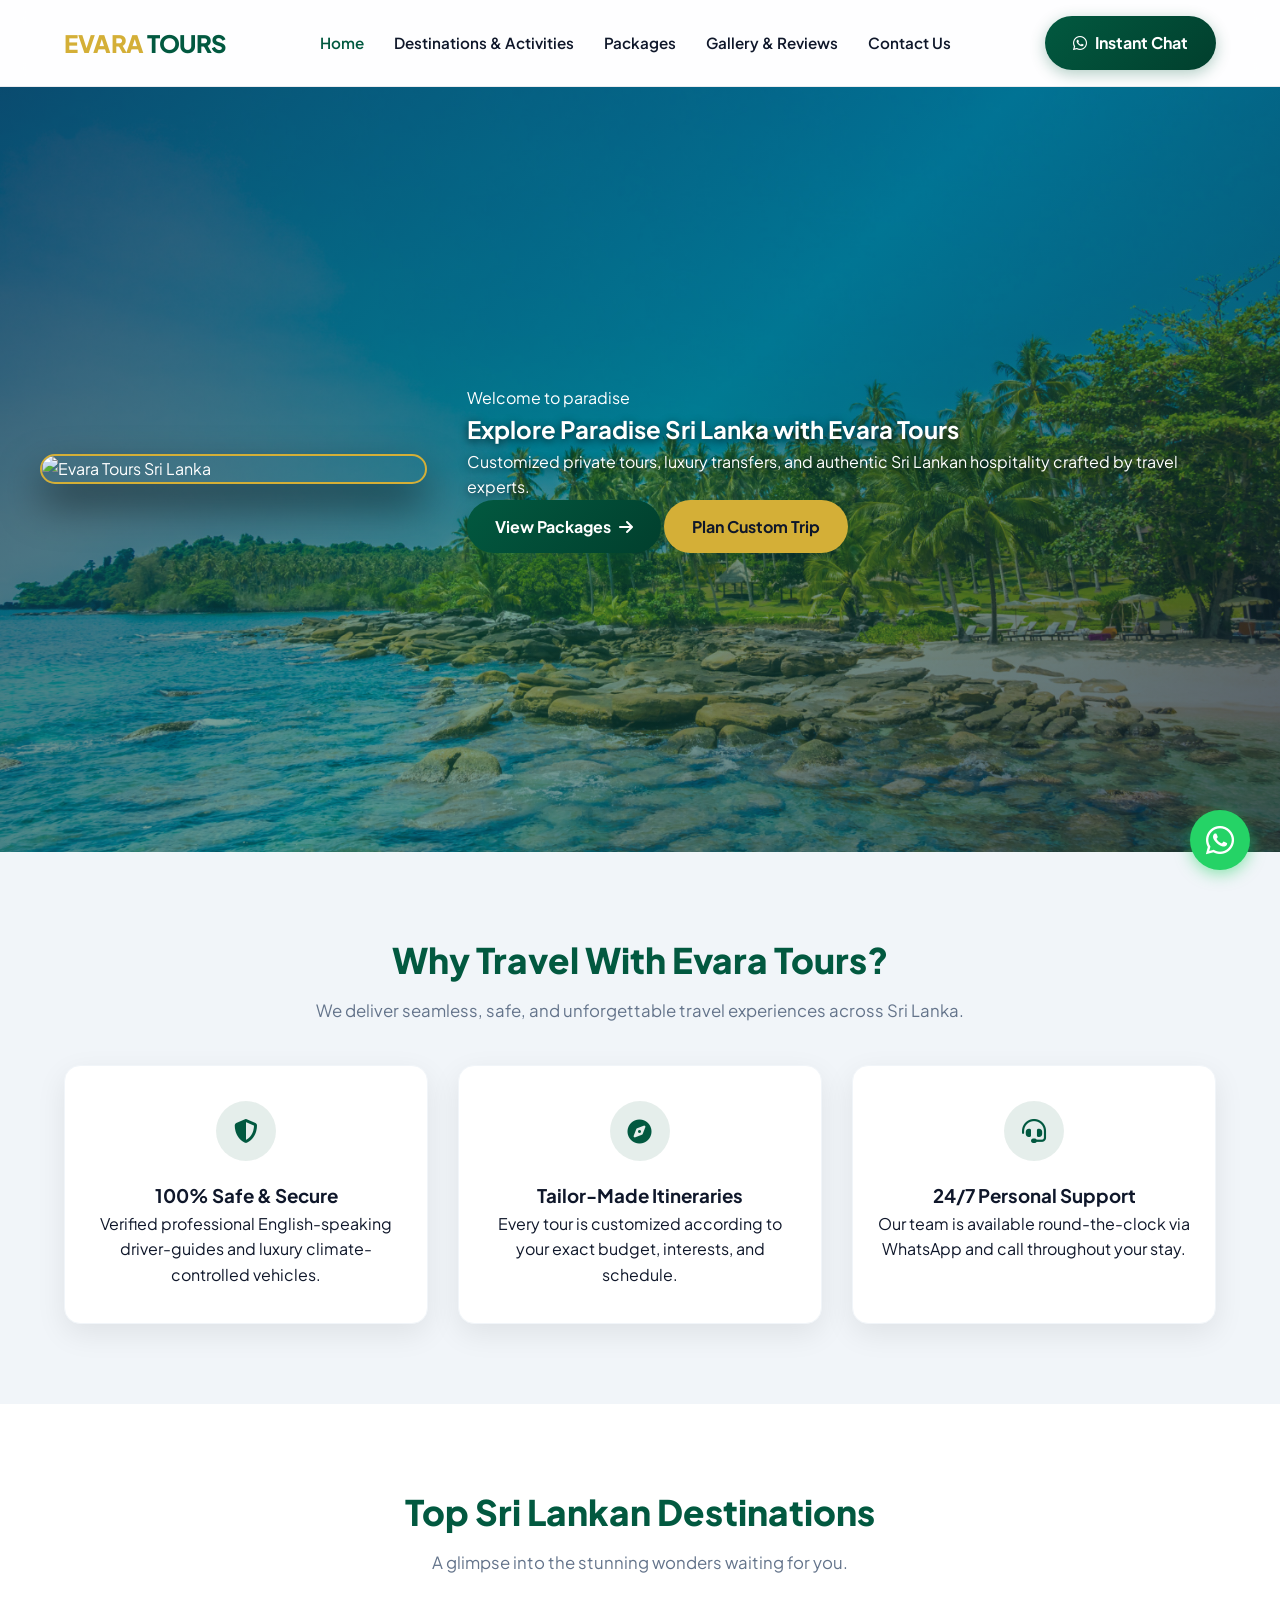
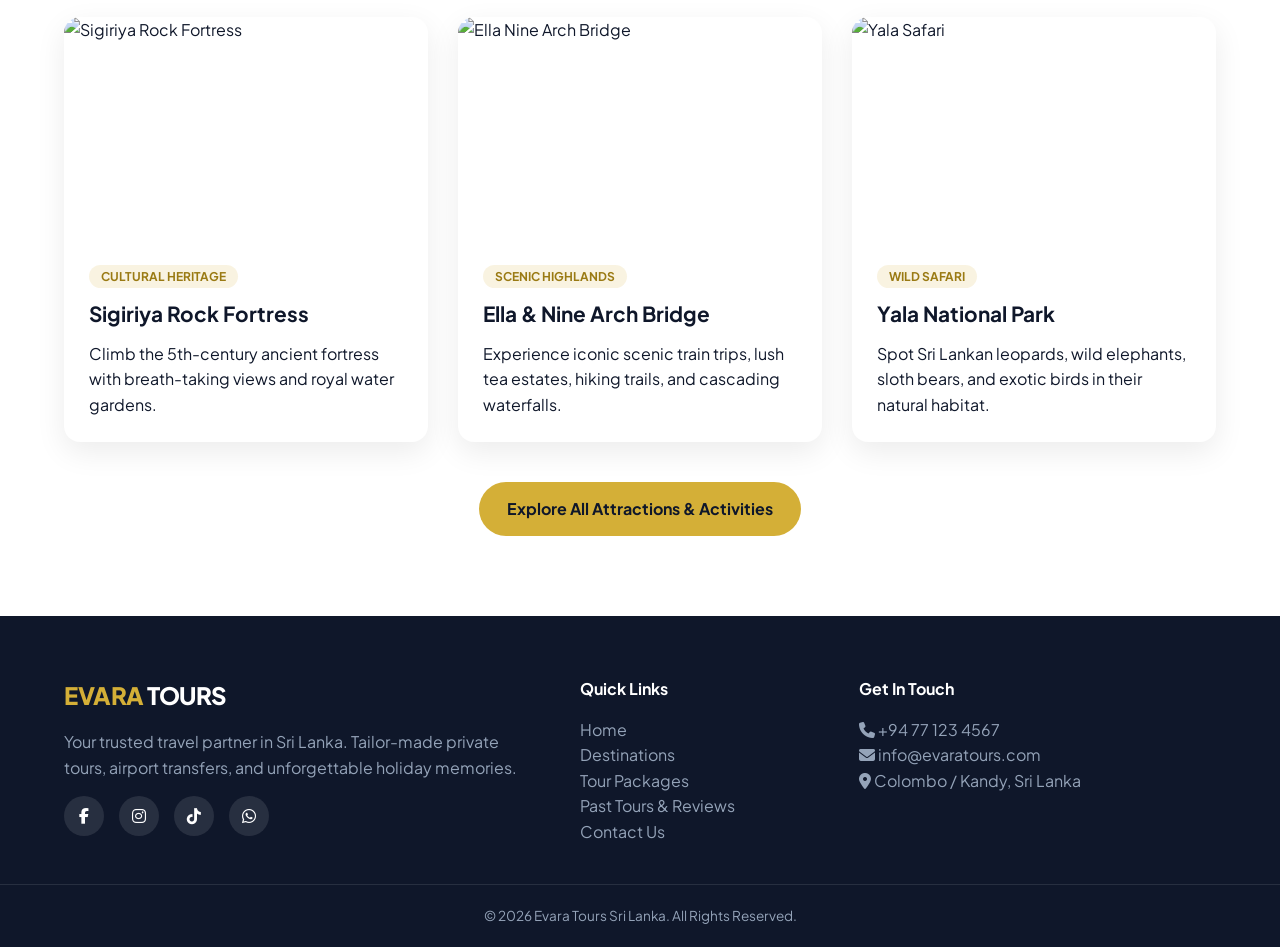
==== index.html @ ba42573e "Update index.html" ====
<!DOCTYPE html>
<html lang="en">
<head>
    <meta charset="UTF-8">
    <meta name="viewport" content="width=device-width, initial-scale=1.0">
    <!-- Meta Security & SEO -->
    <meta name="description" content="Evara Tours - Unforgettable bespoke private tours across Sri Lanka. Experience culture, wildlife, beaches & luxury travel.">
    <meta name="keywords" content="Sri Lanka Tourism, Evara Tours, Sri Lanka Tour Packages, Sigiriya, Ella, Yala Safari">
    <title>Evara Tours | Discover Extraordinary Sri Lanka</title>
    
    <!-- Google Fonts & FontAwesome Icons -->
    <link rel="preconnect" href="https://fonts.googleapis.com">
    <link rel="preconnect" href="https://fonts.gstatic.com" crossorigin>
    <link href="https://fonts.googleapis.com/css2?family=Plus+Jakarta+Sans:wght@300;400;600;700;800&display=swap" rel="stylesheet">
    <link rel="stylesheet" href="https://cdnjs.cloudflare.com/ajax/libs/font-awesome/6.4.0/css/all.min.css">
    <link rel="stylesheet" href="css/style.css">
</head>
<body>

    <!-- Header / Navigation Bar -->
    <header class="navbar">
        <div class="container nav-container">
            <a href="index.html" class="logo">
                <span class="logo-accent">EVARA</span> TOURS
            </a>
            <nav>
                <ul class="nav-menu" id="navMenu">
                    <li><a href="index.html" class="active">Home</a></li>
                    <li><a href="destinations.html">Destinations & Activities</a></li>
                    <li><a href="packages.html">Packages</a></li>
                    <li><a href="gallery.html">Gallery & Reviews</a></li>
                    <li><a href="contact.html">Contact Us</a></li>
                </ul>
            </nav>
            <a href="https://wa.me/94771234567?text=Hello%20Evara%20Tours!%20I'd%20like%20to%20plan%20a%20trip%20to%20Sri%20Lanka." target="_blank" rel="noopener noreferrer" class="btn-primary nav-btn">
                <i class="fa-brands fa-whatsapp"></i> Instant Chat
            </a>
            <div class="hamburger" id="hamburger">
                <i class="fa-solid fa-bars"></i>
            </div>
        </div>
    </header>

    <!-- Hero Section -->
    <section class="hero">
        <!-- Layer 1: Beach Background Image -->
        <div class="hero-bg"></div>
    
        <!-- Layer 2: Dark Green Shade / Overlay (Background එක උඩ විතරක් වැටේ) -->
        <div class="hero-overlay"></div>
    
        <!-- Layer 3: Foreground Content (Agency Image + Text + Buttons) -->
        <div class="container hero-container">
            <div class="hero-grid">
                
                <!-- Left: Agency Photo (1/3 Width) -->
                <div class="hero-image-wrapper">
                    <img src="images/agency-hero.jpg" alt="Evara Tours Sri Lanka" class="hero-agency-img">
                </div>
    
                <!-- Right: Text & Buttons (2/3 Width) -->
                <div class="hero-content">
                    <span class="hero-badge">Welcome to paradise</span>
                    <h1>Explore Paradise Sri Lanka with <span class="highlight">Evara Tours</span></h1>
                    <p>Customized private tours, luxury transfers, and authentic Sri Lankan hospitality crafted by travel experts.</p>
                    <div class="hero-buttons">
                        <a href="packages.html" class="btn-primary">View Packages <i class="fa-solid fa-arrow-right"></i></a>
                        <a href="contact.html" class="btn-secondary">Plan Custom Trip</a>
                    </div>
                </div>
    
            </div>
        </div>
    </section>

    <!-- Why Choose Us -->
    <section class="features section-padding">
        <div class="container">
            <div class="section-title text-center">
                <h2>Why Travel With Evara Tours?</h2>
                <p>We deliver seamless, safe, and unforgettable travel experiences across Sri Lanka.</p>
            </div>
            <div class="grid grid-3">
                <div class="feature-card">
                    <div class="icon-wrapper"><i class="fa-solid fa-shield-halved"></i></div>
                    <h3>100% Safe & Secure</h3>
                    <p>Verified professional English-speaking driver-guides and luxury climate-controlled vehicles.</p>
                </div>
                <div class="feature-card">
                    <div class="icon-wrapper"><i class="fa-solid fa-compass"></i></div>
                    <h3>Tailor-Made Itineraries</h3>
                    <p>Every tour is customized according to your exact budget, interests, and schedule.</p>
                </div>
                <div class="feature-card">
                    <div class="icon-wrapper"><i class="fa-solid fa-headset"></i></div>
                    <h3>24/7 Personal Support</h3>
                    <p>Our team is available round-the-clock via WhatsApp and call throughout your stay.</p>
                </div>
            </div>
        </div>
    </section>

    <!-- Popular Highlights Teaser -->
    <section class="destinations-teaser section-padding bg-light">
        <div class="container">
            <div class="section-title text-center">
                <h2>Top Sri Lankan Destinations</h2>
                <p>A glimpse into the stunning wonders waiting for you.</p>
            </div>
            <div class="grid grid-3">
                <!-- Card 1 -->
                <div class="card">
                    <div class="card-img">
                        <img src="https://cdn.kimkim.com/files/a/content_articles/featured_photos/5e1494499ab5ea489b88656adda282243e052869/medium-7905105820de0123d2684e4a908330ac.jpg" alt="Sigiriya Rock Fortress" loading="lazy">
                    </div>
                    <div class="card-body">
                        <span class="tag">Cultural Heritage</span>
                        <h3>Sigiriya Rock Fortress</h3>
                        <p>Climb the 5th-century ancient fortress with breath-taking views and royal water gardens.</p>
                    </div>
                </div>
                <!-- Card 2 -->
                <div class="card">
                    <div class="card-img">
                        <img src="https://upload.wikimedia.org/wikipedia/commons/f/f6/The_Nine_Arches_Bridge.jpg" alt="Ella Nine Arch Bridge" loading="lazy">
                    </div>
                    <div class="card-body">
                        <span class="tag">Scenic Highlands</span>
                        <h3>Ella & Nine Arch Bridge</h3>
                        <p>Experience iconic scenic train trips, lush tea estates, hiking trails, and cascading waterfalls.</p>
                    </div>
                </div>
                <!-- Card 3 -->
                <div class="card">
                    <div class="card-img">
                        <img src="https://cdn.getyourguide.com/image/format=auto%2Cfit=crop%2Cgravity=auto%2Cquality=60%2Cwidth=400%2Cheight=265%2Cdpr=2/tour_img/96591ec77008733632f2a4f50c0f4fbc14289cd26b9b49c9d337cbd7ab3c6538.jpeg" alt="Yala Safari" loading="lazy">
                    </div>
                    <div class="card-body">
                        <span class="tag">Wild Safari</span>
                        <h3>Yala National Park</h3>
                        <p>Spot Sri Lankan leopards, wild elephants, sloth bears, and exotic birds in their natural habitat.</p>
                    </div>
                </div>
            </div>
            <div class="text-center margin-top-lg">
                <a href="destinations.html" class="btn-secondary">Explore All Attractions & Activities</a>
            </div>
        </div>
    </section>

    <!-- Floating WhatsApp Action Button -->
    <a href="https://wa.me/94771234567?text=Hi%20Evara%20Tours!%20I'm%20visiting%20your%20website%20and%20would%20like%20more%20information." class="whatsapp-float" target="_blank" rel="noopener noreferrer" aria-label="Contact us on WhatsApp">
        <i class="fa-brands fa-whatsapp"></i>
    </a>

    <!-- Footer -->
    <footer class="footer">
        <div class="container footer-grid">
            <div class="footer-about">
                <h3 class="logo"><span class="logo-accent">EVARA</span> TOURS</h3>
                <p>Your trusted travel partner in Sri Lanka. Tailor-made private tours, airport transfers, and unforgettable holiday memories.</p>
                <div class="social-links">
                    <!-- CHANGE YOUR SOCIAL LINKS HERE -->
                    <a href="https://facebook.com/evaratours" target="_blank" rel="noopener noreferrer" aria-label="Facebook"><i class="fa-brands fa-facebook-f"></i></a>
                    <a href="https://instagram.com/evaratours" target="_blank" rel="noopener noreferrer" aria-label="Instagram"><i class="fa-brands fa-instagram"></i></a>
                    <a href="https://tiktok.com/@evaratours" target="_blank" rel="noopener noreferrer" aria-label="TikTok"><i class="fa-brands fa-tiktok"></i></a>
                    <a href="https://wa.me/94771234567" target="_blank" rel="noopener noreferrer" aria-label="WhatsApp"><i class="fa-brands fa-whatsapp"></i></a>
                </div>
            </div>
            <div class="footer-links">
                <h4>Quick Links</h4>
                <ul>
                    <li><a href="index.html">Home</a></li>
                    <li><a href="destinations.html">Destinations</a></li>
                    <li><a href="packages.html">Tour Packages</a></li>
                    <li><a href="gallery.html">Past Tours & Reviews</a></li>
                    <li><a href="contact.html">Contact Us</a></li>
                </ul>
            </div>
            <div class="footer-contact">
                <h4>Get In Touch</h4>
                <p><i class="fa-solid fa-phone"></i> +94 77 123 4567</p>
                <p><i class="fa-solid fa-envelope"></i> info@evaratours.com</p>
                <p><i class="fa-solid fa-location-dot"></i> Colombo / Kandy, Sri Lanka</p>
            </div>
        </div>
        <div class="footer-bottom text-center">
            <p>&copy; 2026 Evara Tours Sri Lanka. All Rights Reserved.</p>
        </div>
    </footer>

    <script src="js/script.js"></script>
</body>
</html>
---- css/style.css ----
/* ==========================================================================
   EVARA TOURS - MODERN RESPONSIVE STYLESHEET
   Security & Best Practice Compliant | Glassmorphic Luxury Theme
   ========================================================================== */

:root {
    --primary: #025940;      /* Deep Emerald Green */
    --primary-hover: #013f2d;
    --gold: #d4af37;         /* Luxury Ceylon Gold */
    --gold-hover: #b89528;
    --dark: #0f172a;         /* Deep Slate Dark */
    --light: #f8fafc;        /* Soft Off-White */
    --gray: #64748b;         /* Muted Gray */
    --white: #ffffff;
    --shadow: 0 10px 30px rgba(0, 0, 0, 0.08);
    --border-radius: 16px;
    --transition: all 0.3s cubic-bezier(0.25, 0.8, 0.25, 1);
}

/* Reset & Base Styles */
* {
    margin: 0;
    padding: 0;
    box-sizing: border-box;
    font-family: 'Plus Jakarta Sans', sans-serif;
}

body {
    background-color: #f1f5f9;
    color: var(--dark);
    line-height: 1.6;
    overflow-x: hidden;
}

a {
    text-decoration: none;
    color: inherit;
    transition: var(--transition);
}

ul {
    list-style: none;
}

img {
    max-width: 100%;
    height: auto;
    display: block;
    object-fit: cover;
}

.container {
    width: 90%;
    max-width: 1200px;
    margin: 0 auto;
}

.section-padding {
    padding: 80px 0;
}

.bg-light {
    background-color: var(--white);
}

.text-center { text-align: center; }
.margin-top-lg { margin-top: 40px; }
.text-gold { color: var(--gold); }

/* Typography & Titles */
.section-title h2 {
    font-size: 2.2rem;
    font-weight: 800;
    color: var(--primary);
    margin-bottom: 10px;
}

.section-title p {
    color: var(--gray);
    font-size: 1.05rem;
    margin-bottom: 40px;
}

/* Buttons */
.btn-primary {
    display: inline-flex;
    align-items: center;
    gap: 8px;
    background: linear-gradient(135deg, var(--primary), var(--primary-hover));
    color: var(--white);
    padding: 14px 28px;
    border-radius: 50px;
    font-weight: 700;
    box-shadow: 0 4px 15px rgba(2, 89, 64, 0.3);
    border: none;
    cursor: pointer;
}

.btn-primary:hover {
    transform: translateY(-2px);
    box-shadow: 0 8px 25px rgba(2, 89, 64, 0.4);
}

.btn-secondary {
    display: inline-flex;
    align-items: center;
    gap: 8px;
    background: var(--gold);
    color: var(--dark);
    padding: 14px 28px;
    border-radius: 50px;
    font-weight: 700;
}

.btn-secondary:hover {
    background: var(--gold-hover);
    transform: translateY(-2px);
}

.full-width {
    width: 100%;
    justify-content: center;
}

/* Header & Glassmorphic Navbar */
.navbar {
    position: sticky;
    top: 0;
    z-index: 1000;
    background: rgba(255, 255, 255, 0.9);
    backdrop-filter: blur(12px);
    border-bottom: 1px solid rgba(229, 231, 235, 0.8);
    padding: 16px 0;
}

.nav-container {
    display: flex;
    justify-content: space-between;
    align-items: center;
}

.logo {
    font-size: 1.5rem;
    font-weight: 800;
    letter-spacing: -0.5px;
    color: var(--primary);
}

.logo-accent {
    color: var(--gold);
}

.nav-menu {
    display: flex;
    gap: 30px;
}

.nav-menu a {
    font-weight: 600;
    color: var(--dark);
    font-size: 0.95rem;
}

.nav-menu a:hover,
.nav-menu a.active {
    color: var(--primary);
}

.hamburger {
    display: none;
    font-size: 1.5rem;
    cursor: pointer;
}

/* Hero Section */
.hero {
    position: relative;
    
    /* 🏖️ Beach Image එක උඩින් විතරක් Shade එක වැටෙන සේ Direct CSS Blend කිරීම: */
    background-image: 
        linear-gradient(
            135deg, 
            rgba(15, 23, 42, 0.65) 0%, 
            rgba(2, 89, 64, 0.50) 50%, 
            rgba(15, 23, 42, 0.70) 100%
        ), 
        url('../images/beach-bg.jpg');
    
    background-position: center center;
    background-size: cover;
    background-repeat: no-repeat;

    min-height: 85vh;
    display: flex;
    align-items: center;
    color: var(--white);
    padding: 60px 0;
    overflow: hidden;
}

/* කලින් තිබුනු Extra overlay div එක මගහැරීමට (Hide කිරීමට): */
.hero-overlay {
    display: none;
}

/* Front Content strictly on top */
.hero-container {
    position: relative;
    z-index: 10;
    width: 100%;
}

/* Background එක Clear නිසා Text එකත් 100% පැහැදිලිව පෙනීමට Text Shadow එකක් */
.hero-content h1, 
.hero-content p {
    text-shadow: 0 2px 8px rgba(0, 0, 0, 0.7);
}

/* 1/3 (Left Image) + 2/3 (Right Text) Grid Layout */
.hero-grid {
    display: grid;
    grid-template-columns: 1fr 2fr; /* Left 1/3 Part, Right 2/3 Parts */
    gap: 40px;
    align-items: center;
}

/* Left Image Box Styling */
.hero-image-wrapper {
    width: 100%;
    height: 100%;
    display: flex;
    align-items: center;
    justify-content: center;
}

.hero-agency-img {
    width: 100%;
    max-height: 480px;
    object-fit: cover;
    border-radius: var(--border-radius);
    border: 2px solid var(--gold); /* Ceylon Gold border */
    box-shadow: 0 20px 40px rgba(0, 0, 0, 0.5);
    transition: var(--transition);
}

.hero-agency-img:hover {
    transform: translateY(-5px);
    box-shadow: 0 25px 50px rgba(212, 175, 55, 0.4);
}

/* Right Content Adjustments */
.hero-content {
    max-width: 100%;
}

/* Mobile & Tablet Responsive Layout */
@media (max-width: 992px) {
    .hero-grid {
        grid-template-columns: 1fr;
        text-align: center;
        gap: 30px;
    }

    .hero-image-wrapper {
        max-height: 350px;
    }

    .hero-buttons {
        justify-content: center;
    }
}


/* Page Header Banner for Inner Pages */
.page-header {
    background: linear-gradient(135deg, var(--primary), var(--dark));
    color: var(--white);
    padding: 60px 0;
    text-align: center;
}

.page-header h1 {
    font-size: 2.5rem;
    font-weight: 800;
}

/* Grids */
.grid { display: grid; gap: 30px; }
.grid-2 { grid-template-columns: repeat(2, 1fr); }
.grid-3 { grid-template-columns: repeat(3, 1fr); }

/* Feature Cards */
.feature-card {
    background: var(--white);
    padding: 35px 25px;
    border-radius: var(--border-radius);
    box-shadow: var(--shadow);
    text-align: center;
    border: 1px solid #f1f5f9;
}

.icon-wrapper {
    width: 60px;
    height: 60px;
    background: rgba(2, 89, 64, 0.1);
    color: var(--primary);
    border-radius: 50%;
    display: flex;
    align-items: center;
    justify-content: center;
    font-size: 1.5rem;
    margin: 0 auto 20px;
}

/* Cards (Destinations) */
.card {
    background: var(--white);
    border-radius: var(--border-radius);
    overflow: hidden;
    box-shadow: var(--shadow);
    transition: var(--transition);
}

.card:hover {
    transform: translateY(-8px);
}

.card-img {
    height: 220px;
    overflow: hidden;
}

.card-img img {
    width: 100%;
    height: 100%;
    transition: var(--transition);
}

.card:hover .card-img img {
    transform: scale(1.08);
}

.card-body {
    padding: 25px;
}

.tag {
    background: rgba(212, 175, 55, 0.15);
    color: #9a7a13;
    font-size: 0.75rem;
    font-weight: 700;
    padding: 4px 12px;
    border-radius: 20px;
    text-transform: uppercase;
}

.card-body h3 {
    font-size: 1.3rem;
    margin: 10px 0;
}

/* Destination Detail Cards */
.destination-detail-card {
    background: var(--white);
    border-radius: var(--border-radius);
    overflow: hidden;
    box-shadow: var(--shadow);
    display: flex;
    flex-direction: column;
}

.destination-detail-card img {
    height: 240px;
    width: 100%;
}

.destination-detail-card .content {
    padding: 25px;
}

.destination-detail-card .badge {
    display: inline-block;
    margin-top: 15px;
    font-size: 0.85rem;
    color: var(--gray);
    font-weight: 600;
}

/* Activity Cards */
.activity-card {
    background: var(--white);
    padding: 30px;
    border-radius: var(--border-radius);
    box-shadow: var(--shadow);
}

.activity-icon {
    font-size: 2rem;
    color: var(--gold);
    margin-bottom: 15px;
}

/* Packages */
.package-card {
    background: var(--white);
    border-radius: var(--border-radius);
    box-shadow: var(--shadow);
    padding: 35px 25px;
    position: relative;
    border: 1px solid #e2e8f0;
}

.package-card.featured {
    border: 2px solid var(--gold);
    transform: scale(1.03);
}

.featured-badge {
    position: absolute;
    top: -15px;
    right: 20px;
    background: var(--gold);
    color: var(--dark);
    font-size: 0.75rem;
    font-weight: 800;
    padding: 4px 12px;
    border-radius: 20px;
    text-transform: uppercase;
}

.package-header .duration {
    color: var(--gray);
    font-size: 0.85rem;
    font-weight: 700;
    text-transform: uppercase;
}

.package-header h3 {
    font-size: 1.4rem;
    margin: 5px 0;
}

.package-body ul {
    margin: 25px 0;
}

.package-body li {
    margin-bottom: 12px;
    font-size: 0.95rem;
    display: flex;
    gap: 10px;
    align-items: center;
}

/* Gallery & Reviews */
.gallery-grid .gallery-item {
    position: relative;
    border-radius: var(--border-radius);
    overflow: hidden;
    height: 250px;
}

.gallery-item img {
    width: 100%;
    height: 100%;
}

.gallery-item .overlay {
    position: absolute;
    bottom: 0; left: 0; right: 0;
    background: linear-gradient(transparent, rgba(0,0,0,0.8));
    color: var(--white);
    padding: 20px;
    font-weight: 600;
    opacity: 0;
    transition: var(--transition);
}

.gallery-item:hover .overlay {
    opacity: 1;
}

.review-card {
    background: var(--white);
    padding: 30px;
    border-radius: var(--border-radius);
    box-shadow: var(--shadow);
}

.stars { color: var(--gold); font-size: 1.2rem; margin-bottom: 15px; }
.review-text { font-style: italic; color: var(--gray); margin-bottom: 20px; }
.reviewer h4 { font-size: 1rem; color: var(--primary); }
.reviewer span { font-size: 0.85rem; color: var(--gray); }

/* Contact Section */
.contact-method-card {
    display: flex;
    gap: 20px;
    align-items: center;
    background: var(--white);
    padding: 20px;
    border-radius: var(--border-radius);
    box-shadow: var(--shadow);
    margin-bottom: 20px;
}

.contact-method-card i { font-size: 2.2rem; }
.contact-method-card .text-success { color: #25D366; }
.contact-method-card .text-primary { color: var(--primary); }

.contact-form-card {
    background: var(--white);
    padding: 40px;
    border-radius: var(--border-radius);
    box-shadow: var(--shadow);
}

.form-group {
    margin-bottom: 20px;
}

.form-group label {
    display: block;
    font-weight: 600;
    margin-bottom: 8px;
    font-size: 0.9rem;
}

.form-group input,
.form-group textarea {
    width: 100%;
    padding: 12px 16px;
    border: 1px solid #cbd5e1;
    border-radius: 8px;
    font-size: 0.95rem;
    outline: none;
}

.form-group input:focus,
.form-group textarea:focus {
    border-color: var(--primary);
}

/* Floating WhatsApp Button */
.whatsapp-float {
    position: fixed;
    bottom: 30px;
    right: 30px;
    background-color: #25D366;
    color: white;
    width: 60px;
    height: 60px;
    border-radius: 50%;
    display: flex;
    align-items: center;
    justify-content: center;
    font-size: 32px;
    box-shadow: 0 4px 15px rgba(37, 211, 102, 0.5);
    z-index: 2000;
    transition: var(--transition);
}

.whatsapp-float:hover {
    transform: scale(1.1);
}

/* Footer */
.footer {
    background: var(--dark);
    color: #94a3b8;
    padding: 60px 0 20px;
}

.footer-grid {
    display: grid;
    grid-template-columns: 2fr 1fr 1.5fr;
    gap: 40px;
    margin-bottom: 40px;
}

.footer h3, .footer h4 { color: var(--white); margin-bottom: 15px; }

.footer-links a:hover { color: var(--gold); }

.social-links {
    display: flex;
    gap: 15px;
    margin-top: 15px;
}

.social-links a {
    width: 40px;
    height: 40px;
    background: rgba(255, 255, 255, 0.1);
    color: var(--white);
    border-radius: 50%;
    display: flex;
    align-items: center;
    justify-content: center;
}

.social-links a:hover {
    background: var(--gold);
    color: var(--dark);
}

.footer-bottom {
    border-top: 1px solid rgba(255, 255, 255, 0.1);
    padding-top: 20px;
    font-size: 0.85rem;
}

/* Responsive Styles for Mobile */
@media (max-width: 992px) {
    .grid-3 { grid-template-columns: repeat(2, 1fr); }
    .footer-grid { grid-template-columns: 1fr; }
}

@media (max-width: 768px) {
    .grid-2, .grid-3 { grid-template-columns: 1fr; }
    .nav-menu {
        position: fixed;
        top: 70px;
        left: -100%;
        width: 100%;
        height: calc(100vh - 70px);
        background: var(--white);
        flex-direction: column;
        padding: 40px;
        transition: var(--transition);
    }
    .nav-menu.active { left: 0; }
    .hamburger { display: block; }
    .nav-btn { display: none; }
    .hero h1 { font-size: 2.2rem; }
}
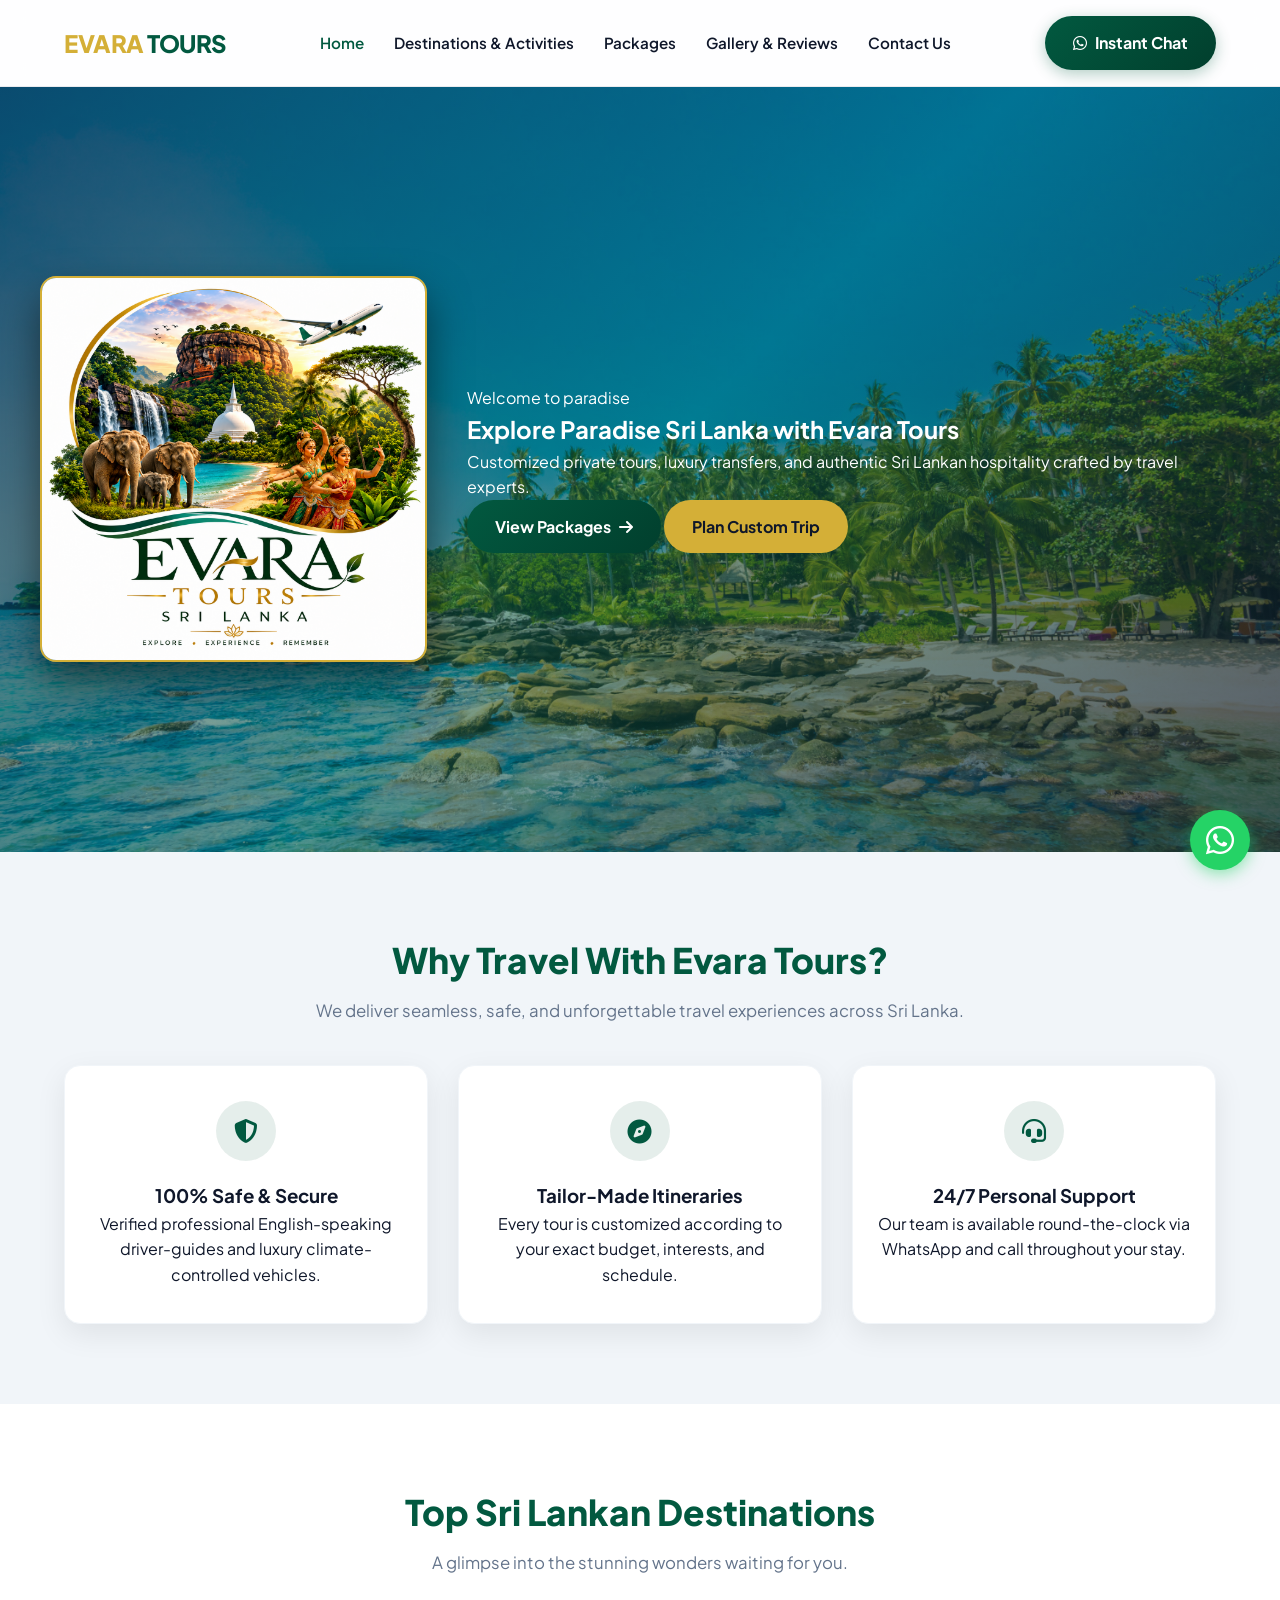
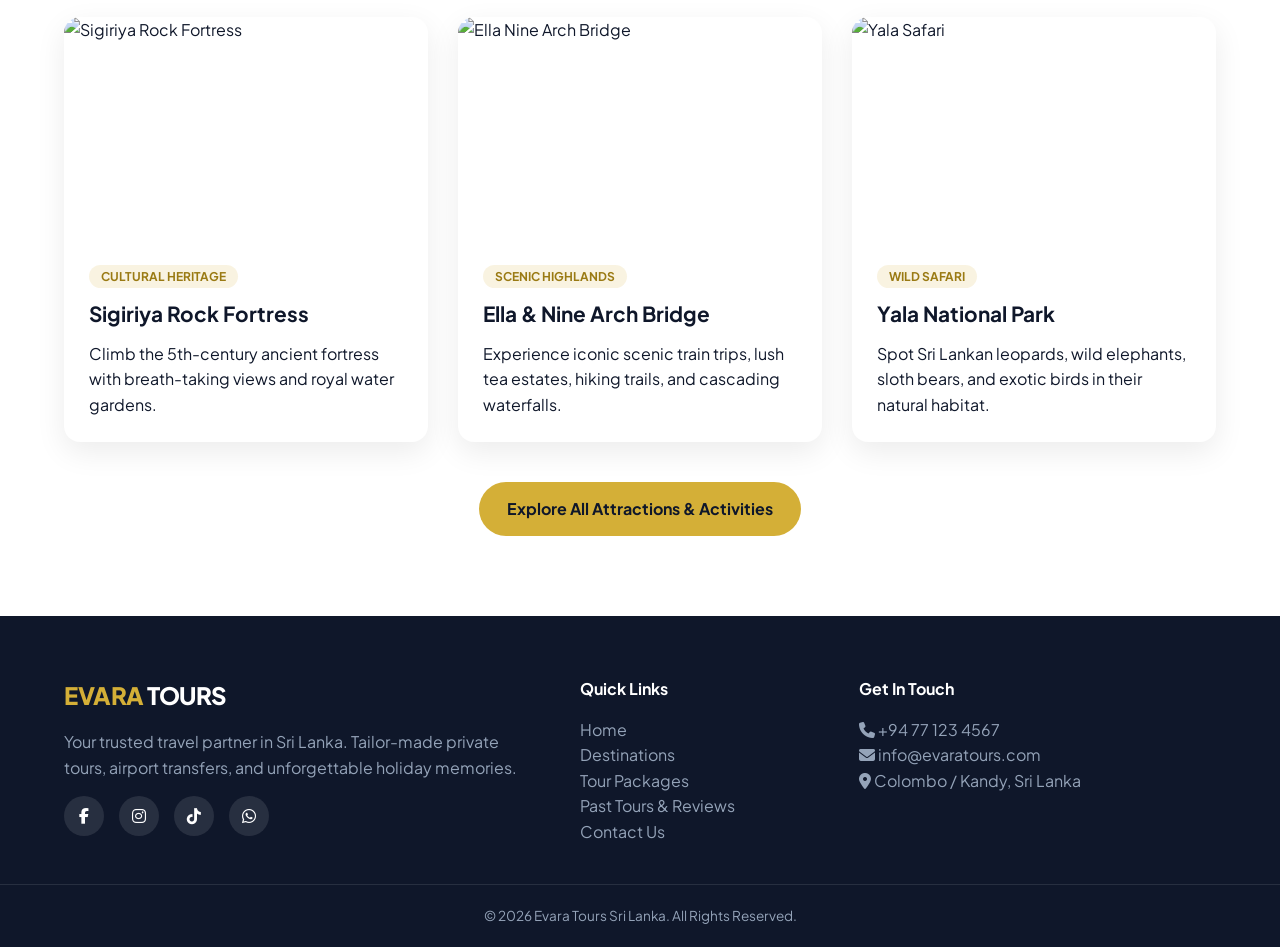
==== commit bd22a157: "Update index.html" ====
--- a/index.html
+++ b/index.html
@@ -55,7 +55,7 @@
                 
                 <!-- Left: Agency Photo (1/3 Width) -->
                 <div class="hero-image-wrapper">
-                    <img src="images/agency-hero.jpg" alt="Evara Tours Sri Lanka" class="hero-agency-img">
+                    <img src="images/agency-hero.png" alt="Evara Tours Sri Lanka" class="hero-agency-img">
                 </div>
     
                 <!-- Right: Text & Buttons (2/3 Width) -->
--- a/css/style.css
+++ b/css/style.css
@@ -175,56 +175,58 @@
 /* Hero Section */
 .hero {
     position: relative;
-    
-    /* 🏖️ Beach Image එක උඩින් විතරක් Shade එක වැටෙන සේ Direct CSS Blend කිරීම: */
-    background-image: 
-        linear-gradient(
-            135deg, 
-            rgba(15, 23, 42, 0.65) 0%, 
-            rgba(2, 89, 64, 0.50) 50%, 
-            rgba(15, 23, 42, 0.70) 100%
-        ), 
-        url('../images/beach-bg.jpg');
-    
+    min-height: 85vh;
+    display: flex;
+    align-items: center;
+    color: var(--white);
+    padding: 60px 0;
+    overflow: hidden;
+    background-color: #0f172a; /* Fallback background */
+}
+
+/* Layer 1: Beach Background Image (z-index: 1) */
+.hero-bg {
+    position: absolute;
+    top: 0; left: 0;
+    width: 100%; height: 100%;
+    background-image: url('../images/beach-bg.jpg');
     background-position: center center;
     background-size: cover;
     background-repeat: no-repeat;
-
-    min-height: 85vh;
-    display: flex;
-    align-items: center;
-    color: var(--white);
-    padding: 60px 0;
-    overflow: hidden;
-}
-
-/* කලින් තිබුනු Extra overlay div එක මගහැරීමට (Hide කිරීමට): */
+    z-index: 1; /* යටම Layer එක */
+}
+
+/* Layer 2: Green Shade Overlay (z-index: 2 - Beach Image එක උඩ විතරක් වැටේ) */
 .hero-overlay {
-    display: none;
-}
-
-/* Front Content strictly on top */
+    position: absolute;
+    top: 0; left: 0;
+    width: 100%; height: 100%;
+    /* Dark Slate (#0f172a) and Deep Emerald Green (#025940) Transparent Shade */
+    background: linear-gradient(
+        135deg, 
+        rgba(15, 23, 42, 0.65) 0%, 
+        rgba(2, 89, 64, 0.50) 50%, 
+        rgba(15, 23, 42, 0.70) 100%
+    );
+    z-index: 2; /* මැද Layer එක */
+    pointer-events: none;
+}
+
+/* Layer 3: Main Foreground Content (z-index: 10 - උඩම Layer එක) */
 .hero-container {
     position: relative;
-    z-index: 10;
-    width: 100%;
-}
-
-/* Background එක Clear නිසා Text එකත් 100% පැහැදිලිව පෙනීමට Text Shadow එකක් */
-.hero-content h1, 
-.hero-content p {
-    text-shadow: 0 2px 8px rgba(0, 0, 0, 0.7);
-}
-
-/* 1/3 (Left Image) + 2/3 (Right Text) Grid Layout */
+    z-index: 10; /* Shade එකට උඩින් 100% Bright එකට Display වේ */
+    width: 100%;
+}
+
+/* 1/3 (Left Image) + 2/3 (Right Text) Layout */
 .hero-grid {
     display: grid;
-    grid-template-columns: 1fr 2fr; /* Left 1/3 Part, Right 2/3 Parts */
+    grid-template-columns: 1fr 2fr;
     gap: 40px;
     align-items: center;
 }
 
-/* Left Image Box Styling */
 .hero-image-wrapper {
     width: 100%;
     height: 100%;
@@ -238,7 +240,7 @@
     max-height: 480px;
     object-fit: cover;
     border-radius: var(--border-radius);
-    border: 2px solid var(--gold); /* Ceylon Gold border */
+    border: 2px solid var(--gold);
     box-shadow: 0 20px 40px rgba(0, 0, 0, 0.5);
     transition: var(--transition);
 }
@@ -248,12 +250,11 @@
     box-shadow: 0 25px 50px rgba(212, 175, 55, 0.4);
 }
 
-/* Right Content Adjustments */
 .hero-content {
     max-width: 100%;
 }
 
-/* Mobile & Tablet Responsive Layout */
+/* Responsive Mobile Layout */
 @media (max-width: 992px) {
     .hero-grid {
         grid-template-columns: 1fr;
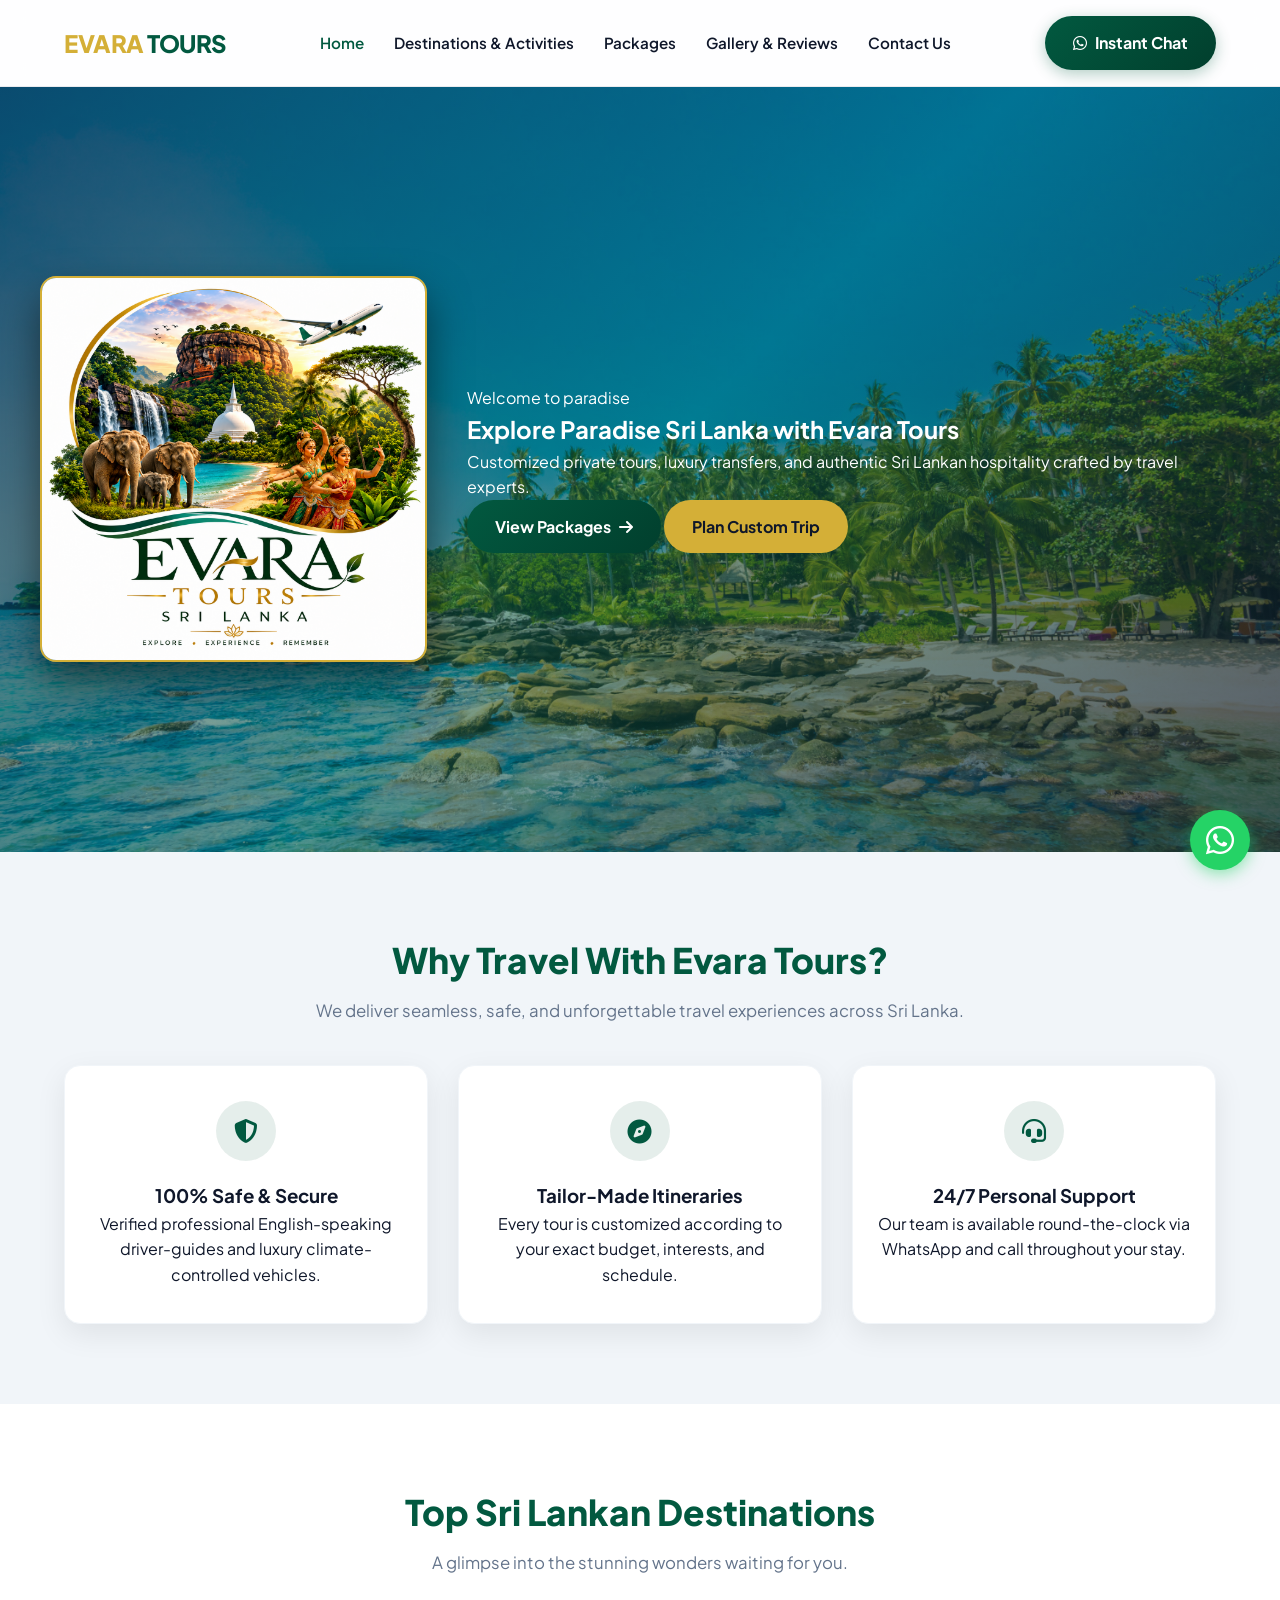
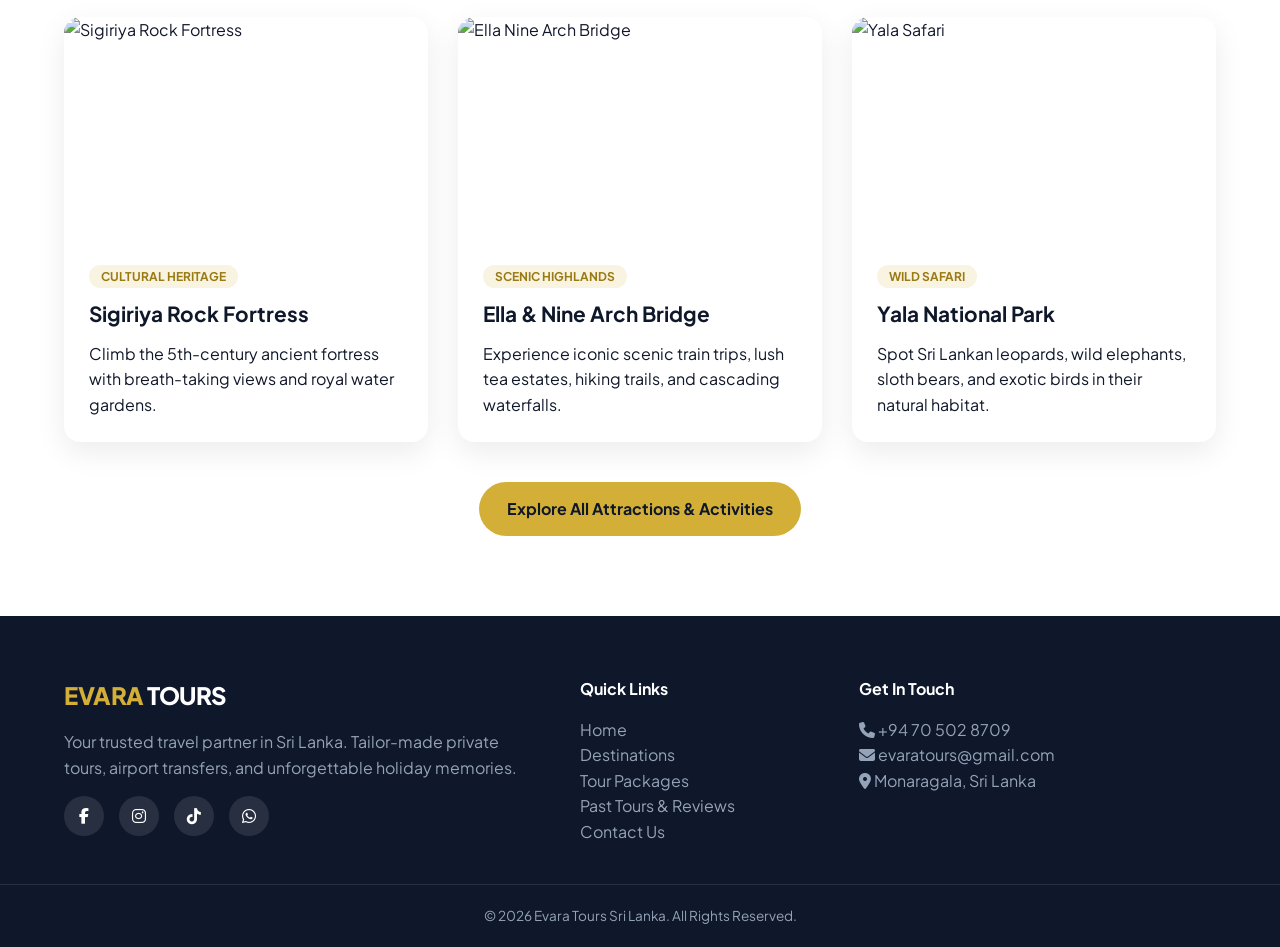
==== commit 16c8201f: "Update index.html" ====
--- a/index.html
+++ b/index.html
@@ -32,7 +32,7 @@
                     <li><a href="contact.html">Contact Us</a></li>
                 </ul>
             </nav>
-            <a href="https://wa.me/94771234567?text=Hello%20Evara%20Tours!%20I'd%20like%20to%20plan%20a%20trip%20to%20Sri%20Lanka." target="_blank" rel="noopener noreferrer" class="btn-primary nav-btn">
+            <a href="https://wa.me/94705028709?text=Hello%20Evara%20Tours!%20I'd%20like%20to%20plan%20a%20trip%20to%20Sri%20Lanka." target="_blank" rel="noopener noreferrer" class="btn-primary nav-btn">
                 <i class="fa-brands fa-whatsapp"></i> Instant Chat
             </a>
             <div class="hamburger" id="hamburger">
@@ -149,7 +149,7 @@
     </section>
 
     <!-- Floating WhatsApp Action Button -->
-    <a href="https://wa.me/94771234567?text=Hi%20Evara%20Tours!%20I'm%20visiting%20your%20website%20and%20would%20like%20more%20information." class="whatsapp-float" target="_blank" rel="noopener noreferrer" aria-label="Contact us on WhatsApp">
+    <a href="https://wa.me/94705028709?text=Hi%20Evara%20Tours!%20I'm%20visiting%20your%20website%20and%20would%20like%20more%20information." class="whatsapp-float" target="_blank" rel="noopener noreferrer" aria-label="Contact us on WhatsApp">
         <i class="fa-brands fa-whatsapp"></i>
     </a>
 
@@ -164,7 +164,7 @@
                     <a href="https://facebook.com/evaratours" target="_blank" rel="noopener noreferrer" aria-label="Facebook"><i class="fa-brands fa-facebook-f"></i></a>
                     <a href="https://instagram.com/evaratours" target="_blank" rel="noopener noreferrer" aria-label="Instagram"><i class="fa-brands fa-instagram"></i></a>
                     <a href="https://tiktok.com/@evaratours" target="_blank" rel="noopener noreferrer" aria-label="TikTok"><i class="fa-brands fa-tiktok"></i></a>
-                    <a href="https://wa.me/94771234567" target="_blank" rel="noopener noreferrer" aria-label="WhatsApp"><i class="fa-brands fa-whatsapp"></i></a>
+                    <a href="https://wa.me/94705028709" target="_blank" rel="noopener noreferrer" aria-label="WhatsApp"><i class="fa-brands fa-whatsapp"></i></a>
                 </div>
             </div>
             <div class="footer-links">
@@ -179,9 +179,9 @@
             </div>
             <div class="footer-contact">
                 <h4>Get In Touch</h4>
-                <p><i class="fa-solid fa-phone"></i> +94 77 123 4567</p>
-                <p><i class="fa-solid fa-envelope"></i> info@evaratours.com</p>
-                <p><i class="fa-solid fa-location-dot"></i> Colombo / Kandy, Sri Lanka</p>
+                <p><i class="fa-solid fa-phone"></i> +94 70 502 8709</p>
+                <p><i class="fa-solid fa-envelope"></i> evaratours@gmail.com</p>
+                <p><i class="fa-solid fa-location-dot"></i> Monaragala, Sri Lanka</p>
             </div>
         </div>
         <div class="footer-bottom text-center">
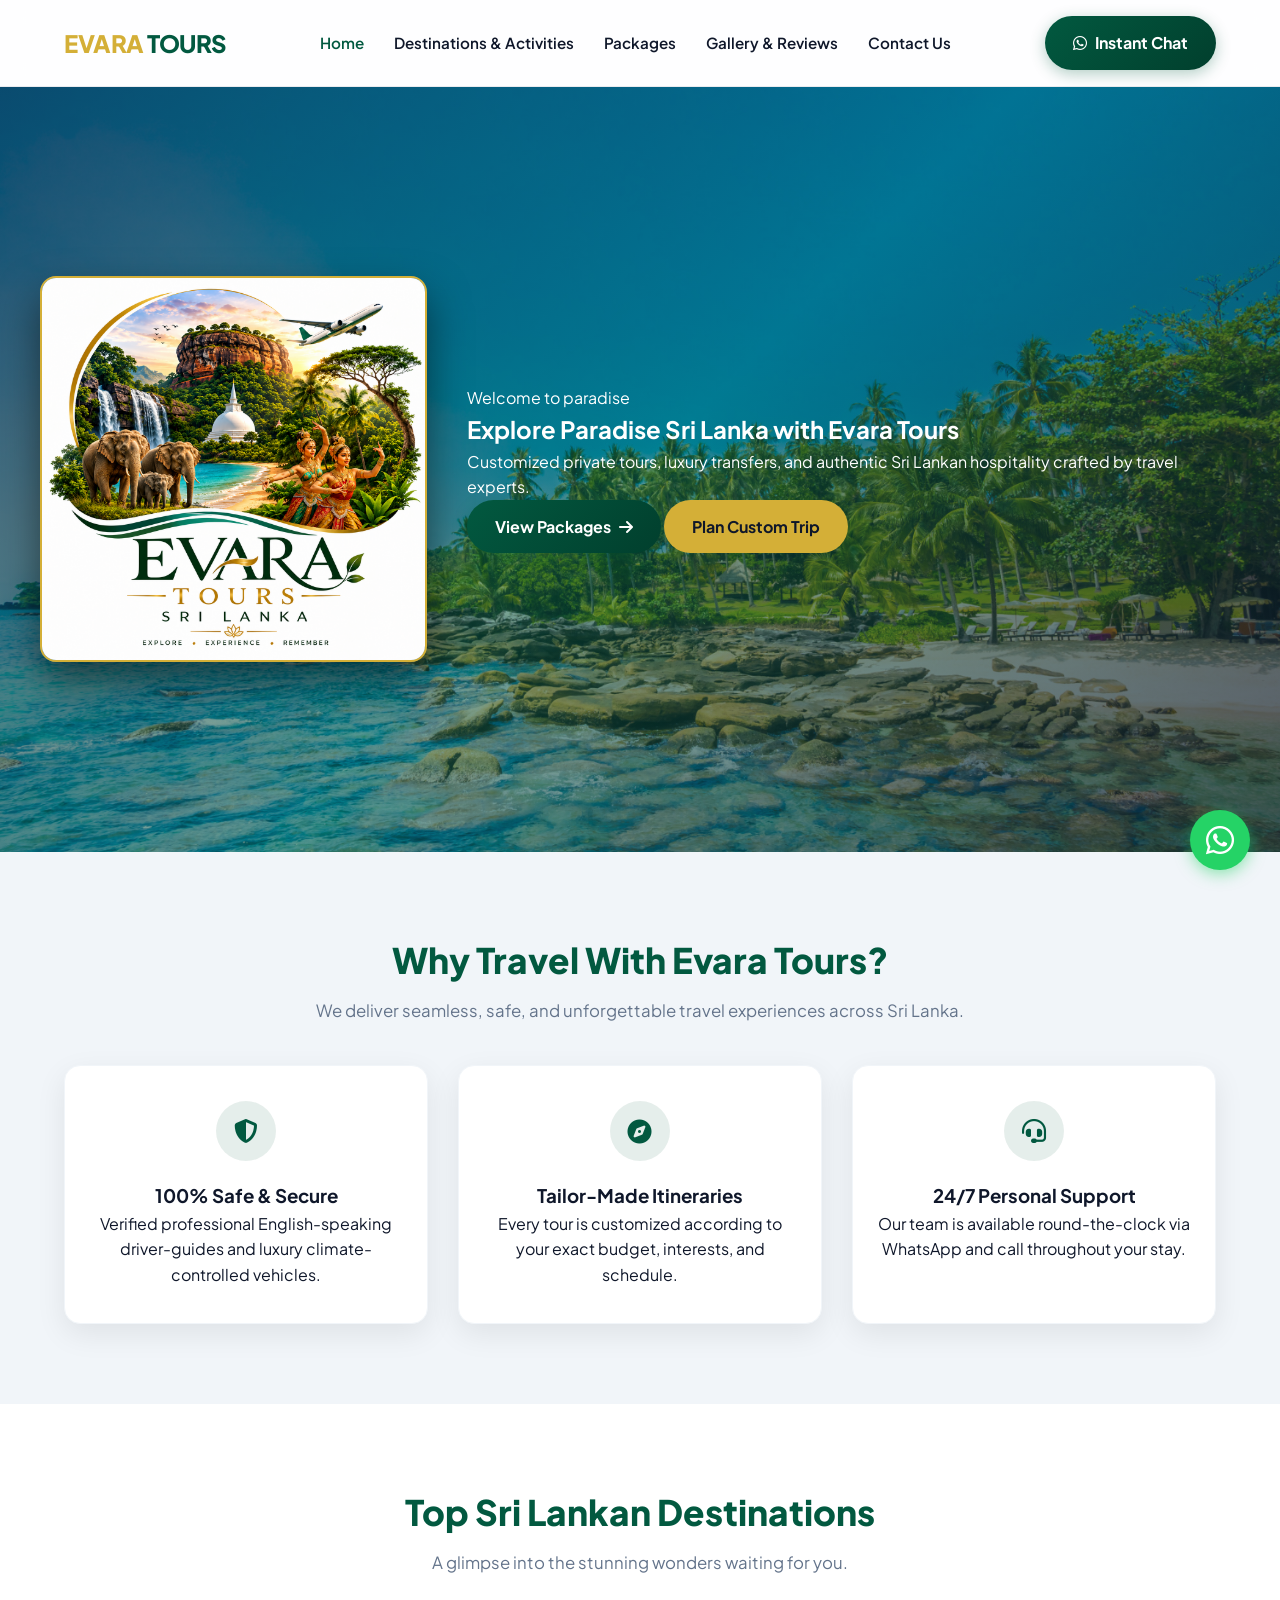
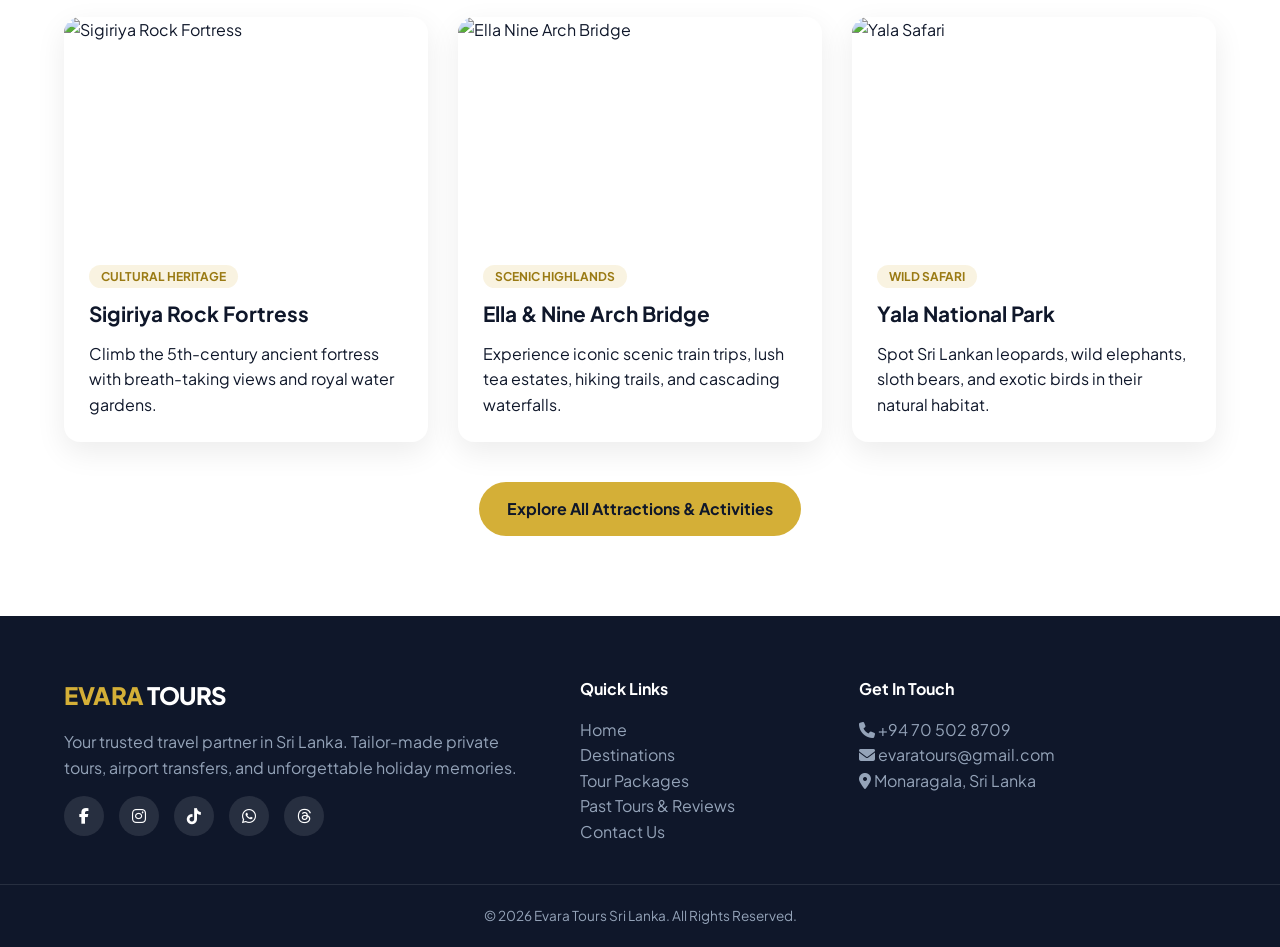
==== commit 61f61ffe: "Update index.html" ====
--- a/index.html
+++ b/index.html
@@ -165,6 +165,7 @@
                     <a href="https://instagram.com/evaratours" target="_blank" rel="noopener noreferrer" aria-label="Instagram"><i class="fa-brands fa-instagram"></i></a>
                     <a href="https://tiktok.com/@evaratours" target="_blank" rel="noopener noreferrer" aria-label="TikTok"><i class="fa-brands fa-tiktok"></i></a>
                     <a href="https://wa.me/94705028709" target="_blank" rel="noopener noreferrer" aria-label="WhatsApp"><i class="fa-brands fa-whatsapp"></i></a>
+                    <a href="https://www.threads.com/@evaratours" target="_blank" rel="noopener noreferrer" aria-label="Threads"><i class="fa-brands fa-threads"></i></a>
                 </div>
             </div>
             <div class="footer-links">
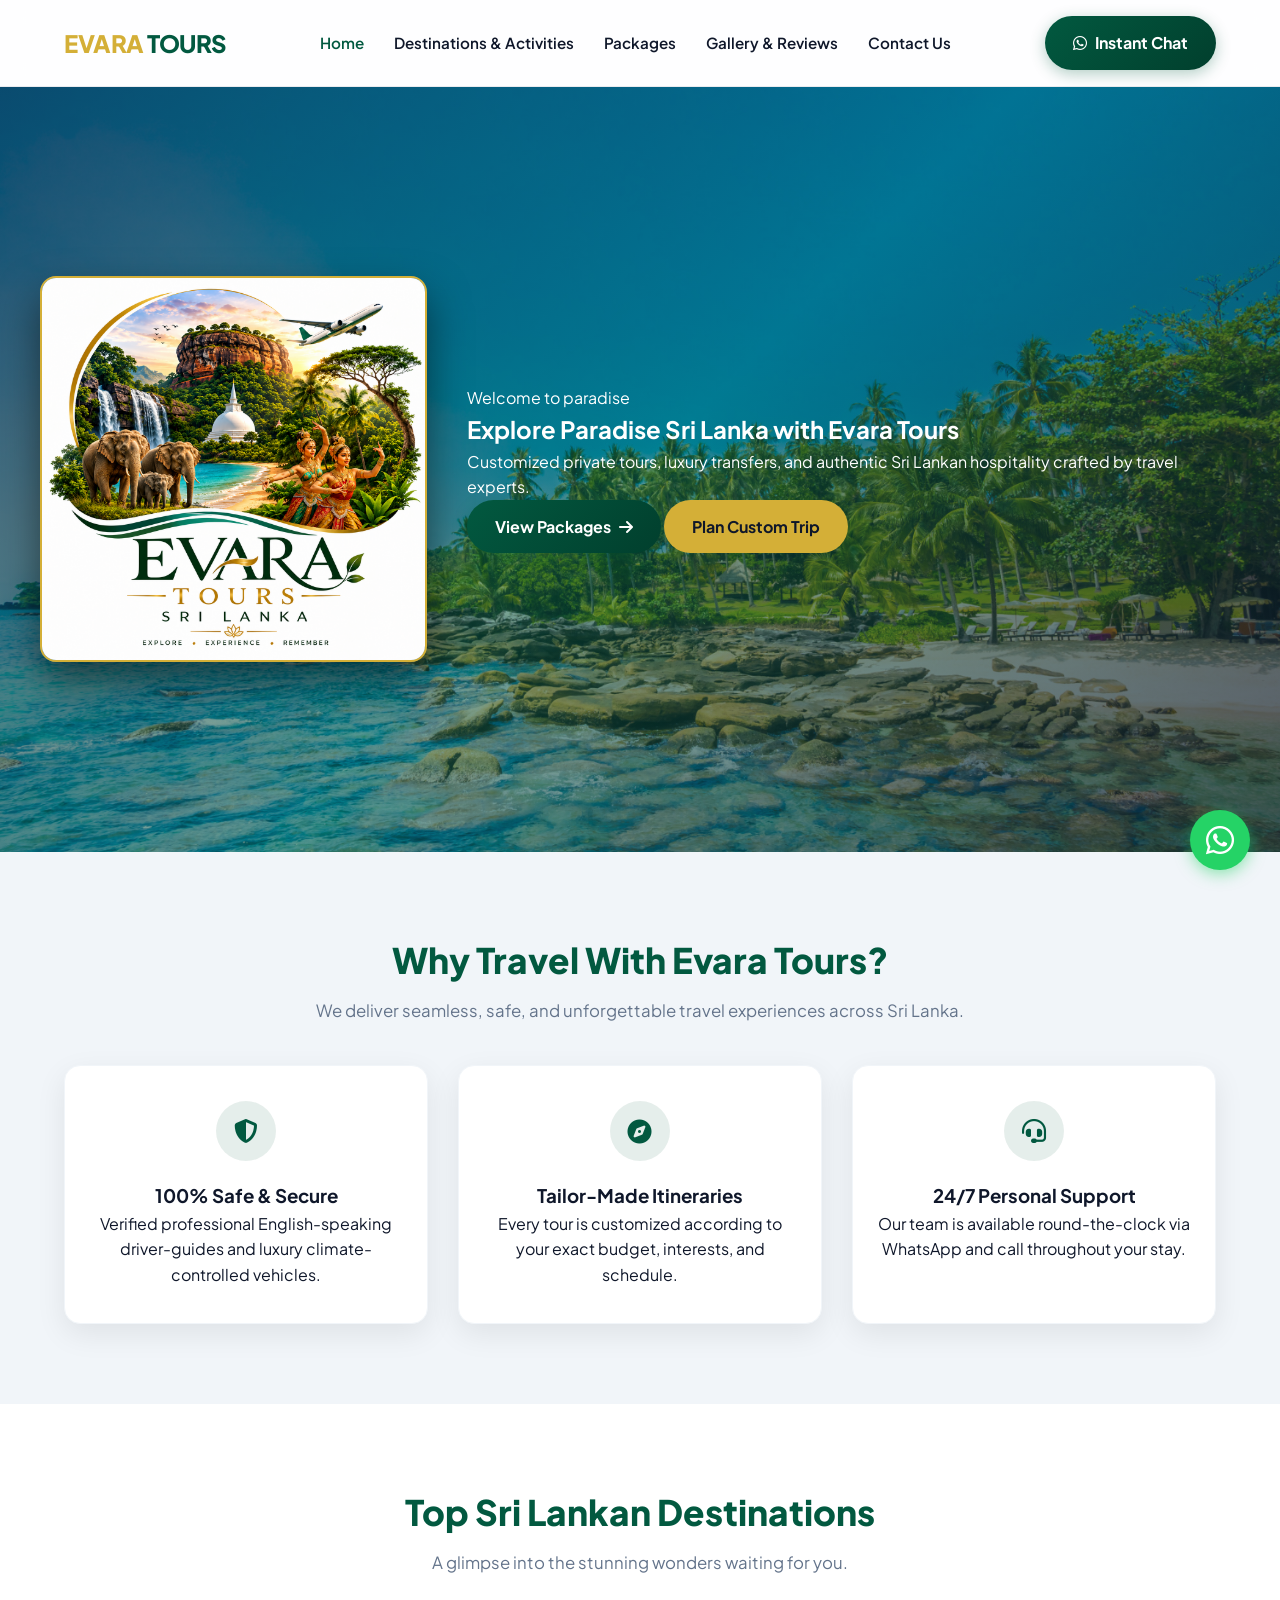
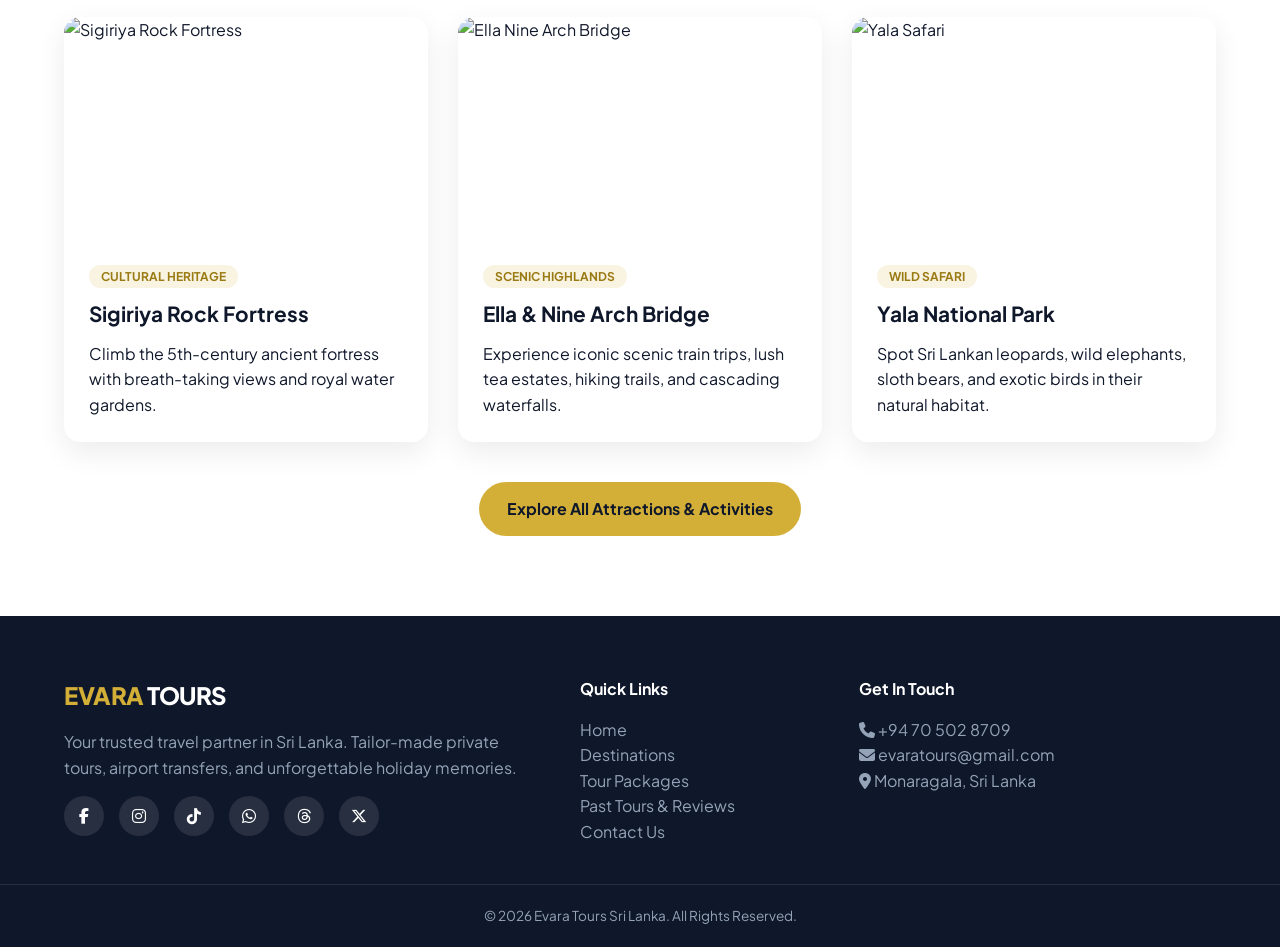
==== commit 3b8eed78: "Update index.html" ====
--- a/index.html
+++ b/index.html
@@ -166,6 +166,7 @@
                     <a href="https://tiktok.com/@evaratours" target="_blank" rel="noopener noreferrer" aria-label="TikTok"><i class="fa-brands fa-tiktok"></i></a>
                     <a href="https://wa.me/94705028709" target="_blank" rel="noopener noreferrer" aria-label="WhatsApp"><i class="fa-brands fa-whatsapp"></i></a>
                     <a href="https://www.threads.com/@evaratours" target="_blank" rel="noopener noreferrer" aria-label="Threads"><i class="fa-brands fa-threads"></i></a>
+                    <a href="https://x.com/EvaraTours" target="_blank" rel="noopener noreferrer" aria-label="X"><i class="fa-brands fa-x-twitter"></i></a>
                 </div>
             </div>
             <div class="footer-links">
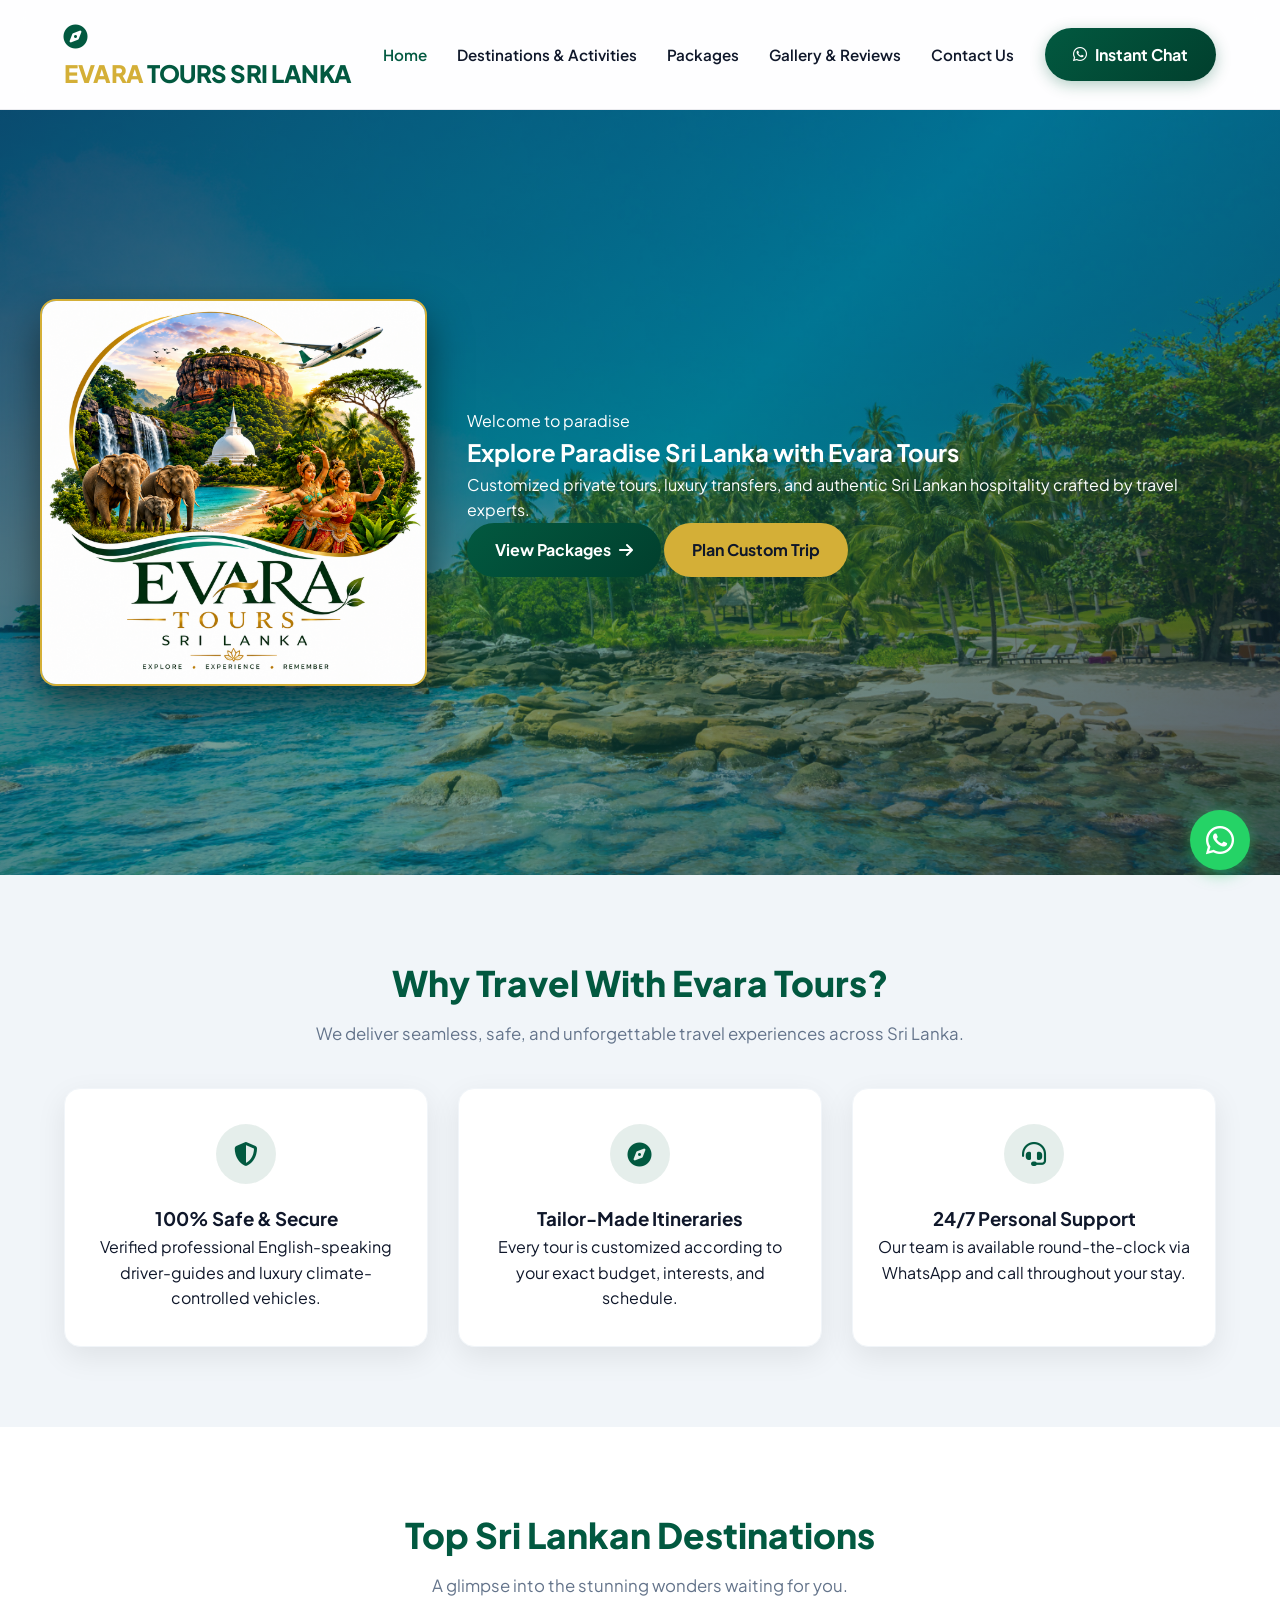
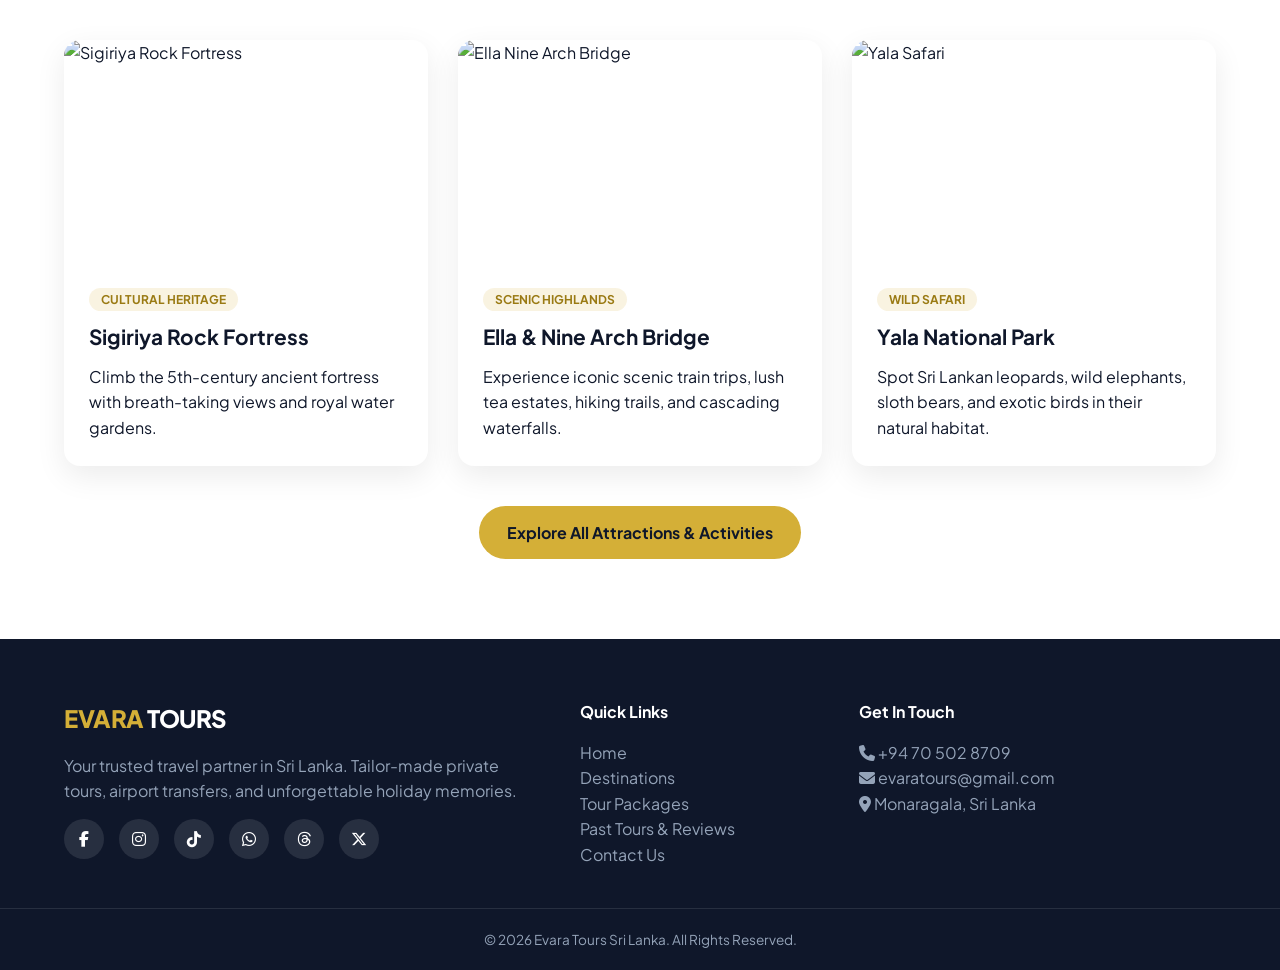
==== commit 331982ca: "Update index.html" ====
--- a/index.html
+++ b/index.html
@@ -12,7 +12,7 @@
     <link rel="preconnect" href="https://fonts.googleapis.com">
     <link rel="preconnect" href="https://fonts.gstatic.com" crossorigin>
     <link href="https://fonts.googleapis.com/css2?family=Plus+Jakarta+Sans:wght@300;400;600;700;800&display=swap" rel="stylesheet">
-    <link rel="stylesheet" href="https://cdnjs.cloudflare.com/ajax/libs/font-awesome/6.4.0/css/all.min.css">
+    <link rel="stylesheet" href="https://cdnjs.cloudflare.com/ajax/libs/font-awesome/6.6.0/css/all.min.css">
     <link rel="stylesheet" href="css/style.css">
 </head>
 <body>
@@ -20,8 +20,15 @@
     <!-- Header / Navigation Bar -->
     <header class="navbar">
         <div class="container nav-container">
+            <!-- 🟢 අලුතෙන් දාන්න ඕන Ultra-Modern Logo කොටස: -->
             <a href="index.html" class="logo">
-                <span class="logo-accent">EVARA</span> TOURS
+                <div class="logo-icon-box">
+                    <i class="fa-solid fa-compass"></i>
+                </div>
+                <div class="logo-text">
+                    <span class="brand-title"><span class="logo-accent">EVARA</span> TOURS</span>
+                    <span class="brand-tagline">SRI LANKA</span>
+                </div>
             </a>
             <nav>
                 <ul class="nav-menu" id="navMenu">
